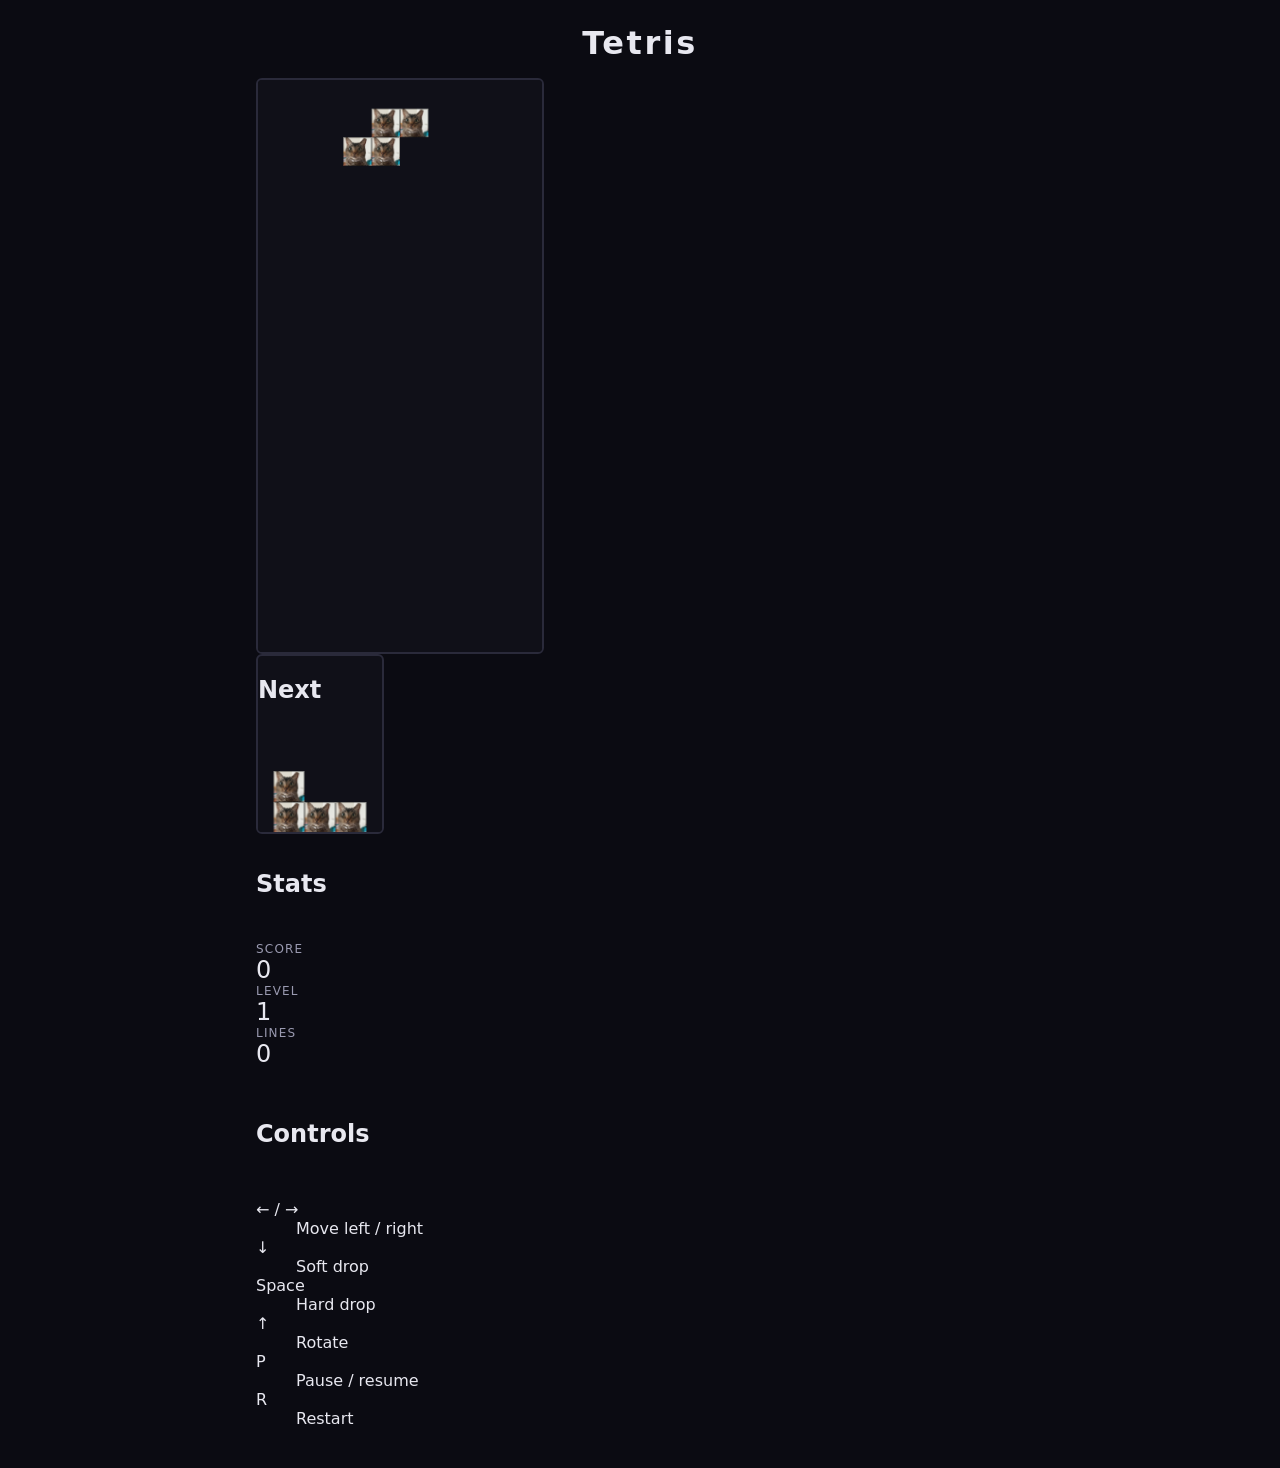
==== index.html @ 6344df45 "Add Tetris game: image blocks, side-by-side mobile layout, touch controls" ====
<!DOCTYPE html>
<html lang="en">
  <head>
    <meta charset="UTF-8" />
    <meta name="viewport" content="width=device-width, initial-scale=1.0" />
    <title>Tetris</title>
    <link rel="stylesheet" href="css/styles.css" />
  </head>
  <body>
    <!--
      Bootstrap guard (Requirement 18.5): if the main ES module fails to load
      or throws before it can signal success, reveal a visible error banner so
      the failure is observable rather than leaving a blank, dead page.

      How it works: this inline script arms a timeout and a global 'error'
      listener. When js/main.js loads successfully it sets
      window.__TETRIS_BOOTED__ = true (task 11.1), which clears the timeout.
      If the flag is never set within the grace period, or a module/script
      error fires, the banner is shown. Kept inline + dependency-free so it
      still runs even when the module graph never loads.
    -->
    <div id="boot-error" role="alert" hidden>
      Something went wrong loading the game. Check that the page is served over
      HTTP(S) with its css/ and js/ files, then reload.
    </div>
    <script>
      (function () {
        var BANNER_ID = 'boot-error';
        var shown = false;
        function showBanner() {
          if (shown) return;
          shown = true;
          var el = document.getElementById(BANNER_ID);
          if (el) el.hidden = false;
        }
        // If the module never signals a successful boot, assume failure.
        var timer = window.setTimeout(function () {
          if (!window.__TETRIS_BOOTED__) showBanner();
        }, 8000);
        // Surface any load/parse error from the module (or its imports).
        window.addEventListener(
          'error',
          function (event) {
            var target = event && event.target;
            // Script/resource load errors have a target with a src/href.
            if (target && (target.src || target.href)) {
              window.clearTimeout(timer);
              showBanner();
            }
          },
          true,
        );
        window.addEventListener('unhandledrejection', function () {
          window.clearTimeout(timer);
          showBanner();
        });
        // Expose a hook the module can call to confirm a healthy boot.
        window.__tetrisBootOk = function () {
          window.__TETRIS_BOOTED__ = true;
          window.clearTimeout(timer);
        };
      })();
    </script>

    <main class="game">
      <h1 class="game__title">Tetris</h1>

      <!-- Asset-failure notice region (Requirements 18.5, 19.5). assetLoader.js
           creates this dynamically if absent; providing it here keeps layout
           stable. Hidden until a failure message is written into it. -->
      <div id="asset-notice" role="alert" hidden></div>

      <div class="game__layout">
        <!-- The 10x20 playfield (Requirement 1.1). -->
        <section class="playfield" aria-label="Playfield">
          <canvas id="board" class="playfield__canvas" width="300" height="600">
            Your browser does not support the canvas element.
          </canvas>

          <!-- Paused overlay — shown while status === 'paused' (Req 15.1). -->
          <div id="paused-overlay" class="overlay" role="status" hidden>
            <div class="overlay__content">
              <p class="overlay__title">Paused</p>
              <p class="overlay__hint">Press P to resume</p>
            </div>
          </div>

          <!-- Game-over overlay — shown while status === 'gameover' (Req 14.2). -->
          <div id="gameover-overlay" class="overlay" role="alert" hidden>
            <div class="overlay__content">
              <p class="overlay__title">Game Over</p>
              <p class="overlay__hint">Press R to restart</p>
            </div>
          </div>
        </section>

        <aside class="sidebar" aria-label="Game information">
          <!-- Next-piece preview (Requirements 16.1-16.3). -->
          <section class="panel preview">
            <h2 class="panel__heading">Next</h2>
            <canvas id="preview" class="preview__canvas" width="120" height="120">
              Your browser does not support the canvas element.
            </canvas>
          </section>

          <!-- HUD: score, level, lines (Requirements 11.6, 12.2, 12.3). -->
          <section class="panel hud">
            <h2 class="panel__heading">Stats</h2>
            <dl class="hud__list">
              <div class="hud__row">
                <dt class="hud__label">Score</dt>
                <dd class="hud__value" id="score">0</dd>
              </div>
              <div class="hud__row">
                <dt class="hud__label">Level</dt>
                <dd class="hud__value" id="level">1</dd>
              </div>
              <div class="hud__row">
                <dt class="hud__label">Lines</dt>
                <dd class="hud__value" id="lines">0</dd>
              </div>
            </dl>
          </section>

          <!-- Controls help: each key -> action (Requirement 17.2). -->
          <section class="panel controls" aria-label="Keyboard controls">
            <h2 class="panel__heading">Controls</h2>
            <dl class="controls__list">
              <div class="controls__row">
                <dt class="controls__keys">&#8592; / &#8594;</dt>
                <dd class="controls__action">Move left / right</dd>
              </div>
              <div class="controls__row">
                <dt class="controls__keys">&#8595;</dt>
                <dd class="controls__action">Soft drop</dd>
              </div>
              <div class="controls__row">
                <dt class="controls__keys">Space</dt>
                <dd class="controls__action">Hard drop</dd>
              </div>
              <div class="controls__row">
                <dt class="controls__keys">&#8593;</dt>
                <dd class="controls__action">Rotate</dd>
              </div>
              <div class="controls__row">
                <dt class="controls__keys">P</dt>
                <dd class="controls__action">Pause / resume</dd>
              </div>
              <div class="controls__row">
                <dt class="controls__keys">R</dt>
                <dd class="controls__action">Restart</dd>
              </div>
            </dl>
          </section>
        </aside>
      </div>

      <!--
        On-screen touch controls for mobile / no-keyboard play. Each button
        carries a data-intent that main.js maps to the same intents as the
        keyboard. Hidden on devices with a fine pointer (mouse) via CSS; shown
        on touch / small screens. (Mobile play support.)
      -->
      <section class="touch" aria-label="Touch controls">
        <div class="touch__dpad">
          <button type="button" class="touch__btn touch__btn--left"
                  data-intent="moveLeft" aria-label="Move left">&#8592;</button>
          <button type="button" class="touch__btn touch__btn--rotate"
                  data-intent="rotate" aria-label="Rotate">&#8635;</button>
          <button type="button" class="touch__btn touch__btn--right"
                  data-intent="moveRight" aria-label="Move right">&#8594;</button>
          <button type="button" class="touch__btn touch__btn--down"
                  data-intent="softDrop" aria-label="Soft drop">&#8595;</button>
        </div>
        <div class="touch__actions">
          <button type="button" class="touch__btn touch__btn--drop"
                  data-intent="hardDrop" aria-label="Hard drop">Drop</button>
          <button type="button" class="touch__btn touch__btn--pause"
                  data-intent="pauseToggle" aria-label="Pause or resume">Pause</button>
          <button type="button" class="touch__btn touch__btn--restart"
                  data-intent="restart" aria-label="Restart">Restart</button>
        </div>
      </section>
    </main>

    <script type="module" src="js/main.js"></script>
  </body>
</html>
---- css/styles.css ----
/* Tetris styles — responsive layout, HUD, and overlays (task 12.2).
 *
 * Goals (Requirements 17.4, 17.5):
 *  - At any viewport width >= 320px the playfield, preview, HUD, controls help,
 *    and overlays are fully visible with NO horizontal scrolling.
 *  - The layout reflows fluidly on resize using responsive units, flexbox, and
 *    a media query — no fixed pixel widths that could overflow a small screen.
 *
 * Element hooks (confirmed against renderer.js / assetLoader.js):
 *   #score #level #lines   — HUD text
 *   #paused-overlay        — shown while paused (toggled via [hidden])
 *   #gameover-overlay      — shown on game over (toggled via [hidden])
 *   #asset-notice          — visible Block_Image load-failure notice
 * The board/preview canvases and the controls-help / HUD containers are styled
 * by both their conventional ids (#board, #preview) and structural classes so
 * the stylesheet stays robust regardless of how the markup is wired.
 */

/* --- Reset / base ------------------------------------------------------- */

*,
*::before,
*::after {
  box-sizing: border-box;
}

html {
  /* Prevent any accidental horizontal overflow at the document level. */
  overflow-x: hidden;
}

body {
  margin: 0;
  min-height: 100vh;
  padding: clamp(0.5rem, 2vw, 1.5rem);
  font-family: system-ui, -apple-system, "Segoe UI", Roboto, Helvetica, Arial,
    sans-serif;
  color: #e8e8f0;
  background: #0b0b12;
  /* Center the game within the viewport. */
  display: flex;
  justify-content: center;
  align-items: flex-start;
}

/* Respect the hidden attribute used by the renderer to toggle overlays and
 * the asset notice. Explicit so nothing accidentally re-displays them. */
[hidden] {
  display: none !important;
}

/* --- App shell ---------------------------------------------------------- */

.game,
#game {
  width: 100%;
  max-width: 48rem; /* comfortable desktop cap; shrinks freely below this */
  display: flex;
  flex-direction: column;
  gap: clamp(0.5rem, 2vw, 1rem);
}

h1,
.game-title {
  margin: 0;
  font-size: clamp(1.25rem, 4vw, 2rem);
  text-align: center;
  letter-spacing: 0.08em;
}

/* The main play area: board next to the side panel on wide screens, stacked
 * on narrow ones. flex-wrap keeps everything inside the viewport at 320px. */
.playarea,
.layout {
  display: flex;
  flex-wrap: wrap;
  justify-content: center;
  align-items: flex-start;
  gap: clamp(0.5rem, 3vw, 1.25rem);
}

/* --- Playfield ---------------------------------------------------------- */

/* The board wrapper constrains the canvas and preserves the 10:20 (1:2)
 * aspect ratio while never exceeding the viewport width. */
.board-wrap,
.playfield {
  position: relative; /* overlays position against this box */
  flex: 1 1 220px;
  width: 100%;
  max-width: min(18rem, 50vh); /* keep the tall board visible on short screens */
  aspect-ratio: 1 / 2;
  background: #101018;
  border: 2px solid #2a2a3a;
  border-radius: 6px;
  overflow: hidden;
}

/* The playfield canvas fills its wrapper and scales down on small screens. */
.board-wrap canvas,
#board,
canvas.board {
  display: block;
  width: 100%;
  height: 100%;
  max-width: 100%;
}

/* --- Side panel: preview + HUD + controls ------------------------------ */

.panel,
.sidebar {
  flex: 1 1 180px;
  min-width: 0; /* allow the panel to shrink instead of forcing overflow */
  max-width: 20rem;
  display: flex;
  flex-direction: column;
  gap: clamp(0.5rem, 2vw, 1rem);
}

.preview-wrap,
.preview {
  width: 100%;
  max-width: 8rem;
  aspect-ratio: 1 / 1;
  background: #101018;
  border: 2px solid #2a2a3a;
  border-radius: 6px;
  overflow: hidden;
}

.preview-wrap canvas,
#preview,
canvas.preview {
  display: block;
  width: 100%;
  height: 100%;
  max-width: 100%;
}

/* --- HUD (score / level / lines) --------------------------------------- */

.hud {
  display: flex;
  flex-wrap: wrap;
  gap: 0.5rem 1rem;
}

.hud > * {
  flex: 1 1 auto;
  min-width: 0;
}

.hud dt,
.hud .label {
  font-size: 0.75rem;
  text-transform: uppercase;
  letter-spacing: 0.1em;
  color: #9a9ab0;
}

.hud dd,
.hud .value,
#score,
#level,
#lines {
  margin: 0;
  font-size: clamp(1rem, 3vw, 1.5rem);
  font-variant-numeric: tabular-nums;
  /* Long numbers wrap instead of pushing the layout wider. */
  overflow-wrap: anywhere;
}

/* --- Controls help ------------------------------------------------------ */

.controls-help,
#controls-help {
  font-size: 0.85rem;
  line-height: 1.5;
  color: #c8c8da;
}

.controls-help ul,
#controls-help ul {
  margin: 0.25rem 0 0;
  padding-left: 1.1rem;
}

.controls-help kbd {
  display: inline-block;
  padding: 0 0.35em;
  border: 1px solid #3a3a4e;
  border-radius: 4px;
  background: #1a1a26;
  font-family: ui-monospace, SFMono-Regular, Menlo, Consolas, monospace;
  font-size: 0.85em;
}

/* --- Asset-failure notice ---------------------------------------------- */

#asset-notice,
.asset-notice {
  padding: 0.5rem 0.75rem;
  border: 1px solid #a33;
  border-radius: 6px;
  background: #2a1414;
  color: #ffb3b3;
  font-size: 0.85rem;
  overflow-wrap: anywhere;
}

/* --- Overlays (paused / game over) ------------------------------------- */

/* Centered overlays that cover the board when visible. Hidden entirely when
 * the renderer sets the [hidden] attribute (handled by the rule above). */
#paused-overlay,
#gameover-overlay,
.overlay {
  position: absolute;
  inset: 0;
  display: flex;
  flex-direction: column;
  justify-content: center;
  align-items: center;
  gap: 0.5rem;
  padding: 1rem;
  text-align: center;
  background: rgba(8, 8, 16, 0.82);
  color: #ffffff;
  font-size: clamp(1rem, 4vw, 1.5rem);
  z-index: 2;
}

#gameover-overlay {
  background: rgba(32, 8, 8, 0.85);
}

.overlay h2,
#paused-overlay > :first-child,
#gameover-overlay > :first-child {
  margin: 0;
}

/* --- Responsive breakpoint --------------------------------------------- */

/* Below ~560px (covers 320px phones) keep the board and side panel SIDE BY
 * SIDE instead of stacking: the layout stays a row, the board shrinks to a
 * sensible share of the width, and the sidebar takes the rest. nowrap stops
 * the panel from wrapping underneath the board. */
@media (max-width: 560px) {
  .game__layout,
  .playarea,
  .layout {
    flex-direction: row;
    flex-wrap: nowrap;
    align-items: flex-start;
    gap: clamp(0.4rem, 2vw, 0.75rem);
  }

  .playfield,
  .board-wrap {
    flex: 1 1 55%;
    max-width: 55%;
    /* Height-cap so the tall board stays fully visible on short screens. */
    max-height: 80vh;
  }

  .sidebar,
  .panel {
    flex: 1 1 45%;
    max-width: 45%;
    min-width: 0;
    font-size: 0.85rem;
  }

  .preview-wrap,
  .preview {
    max-width: 5.5rem;
  }

  /* Trim the controls-help text block on small screens; the on-screen touch
   * buttons are the primary input there. */
  .controls,
  .controls-help,
  #controls-help {
    font-size: 0.75rem;
  }
}

/* --- Touch controls ----------------------------------------------------- */

/* On-screen buttons for mobile / no-keyboard play. Hidden by default; shown
 * when the primary pointer is coarse (touch) or on narrow screens. */
.touch {
  display: none;
  margin-top: clamp(0.5rem, 2vw, 1rem);
  gap: clamp(0.5rem, 3vw, 1.25rem);
  justify-content: center;
  align-items: center;
  flex-wrap: wrap;
}

.touch__dpad {
  display: grid;
  grid-template-columns: repeat(3, 1fr);
  grid-template-areas:
    ".    rot  ."
    "left down right";
  gap: 0.5rem;
}

.touch__btn--left { grid-area: left; }
.touch__btn--right { grid-area: right; }
.touch__btn--rotate { grid-area: rot; }
.touch__btn--down { grid-area: down; }

.touch__actions {
  display: flex;
  flex-direction: column;
  gap: 0.5rem;
}

.touch__btn {
  min-width: 3.25rem;
  min-height: 3.25rem;
  padding: 0.5rem 0.75rem;
  font-size: 1.1rem;
  color: #e8e8f0;
  background: #1a1a26;
  border: 1px solid #3a3a4e;
  border-radius: 10px;
  cursor: pointer;
  /* Avoid the browser's double-tap-to-zoom / text selection on fast taps. */
  touch-action: manipulation;
  user-select: none;
  -webkit-user-select: none;
  -webkit-tap-highlight-color: transparent;
}

.touch__btn:active {
  background: #2a2a3e;
  transform: translateY(1px);
}

.touch__btn--drop,
.touch__btn--pause,
.touch__btn--restart {
  min-width: 5rem;
  font-size: 0.95rem;
}

/* Show the touch controls on touch-primary devices... */
@media (pointer: coarse) {
  .touch {
    display: flex;
  }
}

/* ...and as a fallback on narrow viewports regardless of pointer type. */
@media (max-width: 560px) {
  .touch {
    display: flex;
  }
}
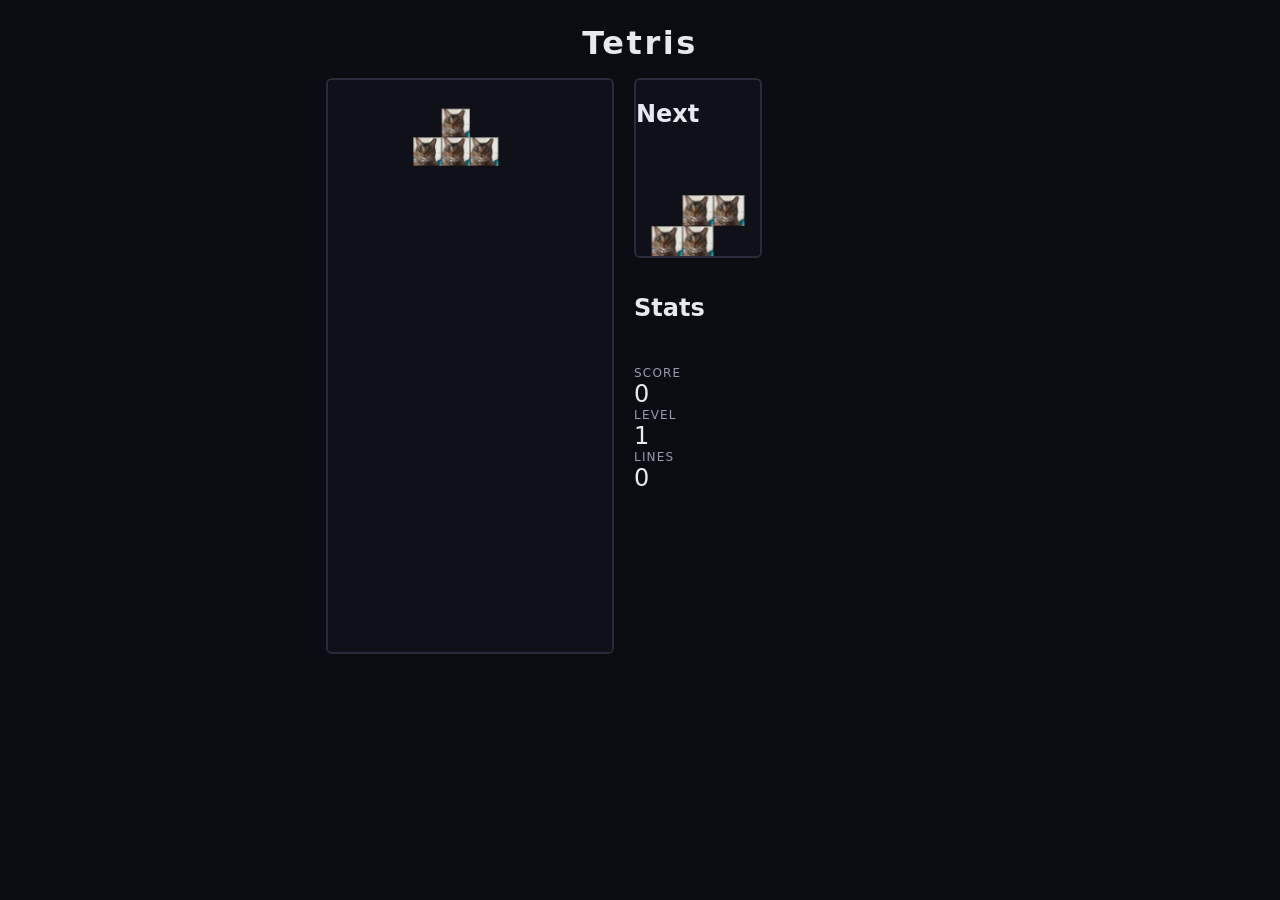
==== commit a24597f3: "Mobile: remove keyboard controls help, shift touch buttons up" ====
--- a/index.html
+++ b/index.html
@@ -122,36 +122,8 @@
             </dl>
           </section>
 
-          <!-- Controls help: each key -> action (Requirement 17.2). -->
-          <section class="panel controls" aria-label="Keyboard controls">
-            <h2 class="panel__heading">Controls</h2>
-            <dl class="controls__list">
-              <div class="controls__row">
-                <dt class="controls__keys">&#8592; / &#8594;</dt>
-                <dd class="controls__action">Move left / right</dd>
-              </div>
-              <div class="controls__row">
-                <dt class="controls__keys">&#8595;</dt>
-                <dd class="controls__action">Soft drop</dd>
-              </div>
-              <div class="controls__row">
-                <dt class="controls__keys">Space</dt>
-                <dd class="controls__action">Hard drop</dd>
-              </div>
-              <div class="controls__row">
-                <dt class="controls__keys">&#8593;</dt>
-                <dd class="controls__action">Rotate</dd>
-              </div>
-              <div class="controls__row">
-                <dt class="controls__keys">P</dt>
-                <dd class="controls__action">Pause / resume</dd>
-              </div>
-              <div class="controls__row">
-                <dt class="controls__keys">R</dt>
-                <dd class="controls__action">Restart</dd>
-              </div>
-            </dl>
-          </section>
+          <!-- Keyboard controls help removed: this build is touch-first and
+               uses the on-screen buttons below instead. -->
         </aside>
       </div>
 
--- a/css/styles.css
+++ b/css/styles.css
@@ -68,8 +68,10 @@
   letter-spacing: 0.08em;
 }
 
-/* The main play area: board next to the side panel on wide screens, stacked
- * on narrow ones. flex-wrap keeps everything inside the viewport at 320px. */
+/* The main play area: board next to the side panel. The real container in the
+ * markup is .game__layout (the .playarea/.layout aliases are kept for
+ * robustness). flex-wrap keeps everything inside the viewport at 320px. */
+.game__layout,
 .playarea,
 .layout {
   display: flex;
@@ -293,8 +295,8 @@
  * when the primary pointer is coarse (touch) or on narrow screens. */
 .touch {
   display: none;
-  margin-top: clamp(0.5rem, 2vw, 1rem);
-  gap: clamp(0.5rem, 3vw, 1.25rem);
+  margin-top: 0.5rem;
+  gap: clamp(0.75rem, 4vw, 1.5rem);
   justify-content: center;
   align-items: center;
   flex-wrap: wrap;
